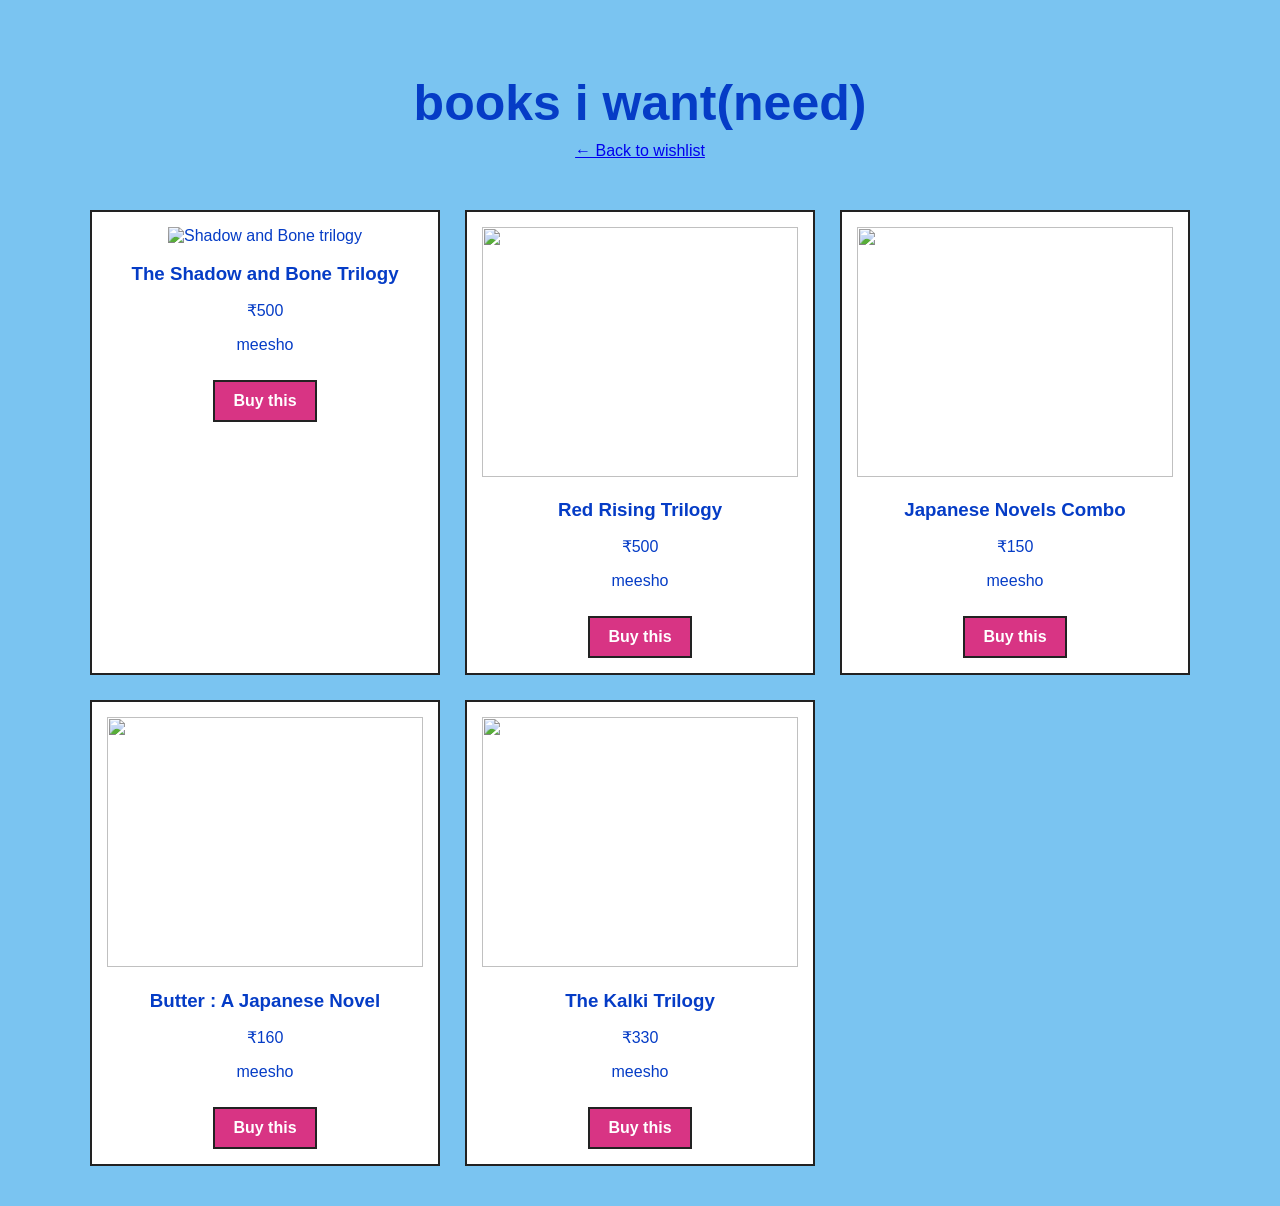
==== books.html @ e746ee74 "Add files via upload first version of wishlist." ====
<!DOCTYPE html>
<html>

<head>
    <title>Books | Kyra's Wishlist</title>
    <link rel="stylesheet" href="style.css">
</head>

<body>

    <header>
        <h1>books i want(need)</h1>
        <a href="index.html">← Back to wishlist</a>
    </header>

    <main>


    <div class="product-grid">

        <div class="product">

            <img src="images/b1.jpg" alt="Shadow and Bone trilogy">

            <h3>The Shadow and Bone Trilogy</h3>
            <p>₹500</p>
            <p>meesho</p>
            <a href="https://www.meesho.com/s/p/6wy0qq" target="_blank">Buy this</a>

        </div>


        <div class="product">

            <img src="images/b2.jpg">
            <h3>Red Rising Trilogy</h3>
            <p>₹500</p>
            <p>meesho</p>
            <a href="https://www.meesho.com/s/p/gcfrax" target="_blank">Buy this</a>

        </div>


        <div class="product">

            <img src="images/b3.png">
            <h3>Japanese Novels Combo</h3>
            <p>₹150</p>
            <p>meesho</p>
            <a href="https://www.meesho.com/s/p/9ctulj" target="_blank">Buy this</a>

        </div>

         <div class="product">

            <img src="images/b4.png">
            <h3>Butter : A Japanese Novel</h3>
            <p>₹160</p>
            <p>meesho</p>
            <a href="https://www.meesho.com/s/p/7ftz1p" target="_blank">Buy this</a>

        </div>

         <div class="product">

            <img src="images/b5.png">
            <h3>The Kalki Trilogy</h3>
            <p>₹330</p>
            <p>meesho</p>
            <a href="https://www.meesho.com/s/p/7ftz1p" target="_blank">Buy this</a>


         

    </div>

</main>
</body>
</html>
---- style.css ----
/* =========================
   GENERAL
   ========================= */

body {
    margin: 0;
    padding: 40px;
    background-color: #7ac4f1;
    color: #053cc6;
    font-family: Arial, sans-serif;
}


/* =========================
   HEADER
   ========================= */

header {
    text-align: center;
    margin-bottom: 50px;
}

h1 {
    font-size: 50px;
    margin-bottom: 10px;
}

header p {
    font-size: 17px;
}


/* =========================
   MAIN
   ========================= */

main {
    max-width: 1100px;
    margin: auto;
}

h2 {
    margin-bottom: 30px;
}


/* =========================
   HOMEPAGE CATEGORIES
   ========================= */

.category-container {
    display: flex;
    gap: 30px;
    justify-content: center;
}

.category {
    width: 250px;
    height: 250px;

    background-color: white;
    border: 2px solid #222;

    text-decoration: none;
    color: #222;

    display: flex;
    flex-direction: column;
    justify-content: center;
    align-items: center;

    text-align: center;

    transition: 0.2s;
}

.category:hover {
    transform: translateY(-5px);
}


/* =========================
   PRODUCT GRID
   ========================= */

.product-grid {
    display: grid;
    grid-template-columns: repeat(3, 1fr);
    gap: 25px;
}


/* =========================
   PRODUCT CARD
   ========================= */

.product {
    background-color: white;

    border: 2px solid #222;

    padding: 15px;

    text-align: center;
}


/* =========================
   PRODUCT IMAGE
   ========================= */

.product img {
    width: 100%;
    height: 250px;
    object-fit: contain;
}


/* =========================
   PRODUCT NAME
   ========================= */

.product h3 {
    margin-bottom: 8px;
}


/* =========================
   BUY BUTTON
   ========================= */

.product a {
    display: inline-block;

    margin-top: 10px;

    padding: 10px 18px;

    background-color: #d83484;
    color: white;

    text-decoration: none;

    border: 2px solid #222;
    
    font-weight: bold;

    transition: 0.2s;
}

.product a:hover {
    background-color: #ff1687;
    transform: scale(1.05);
}
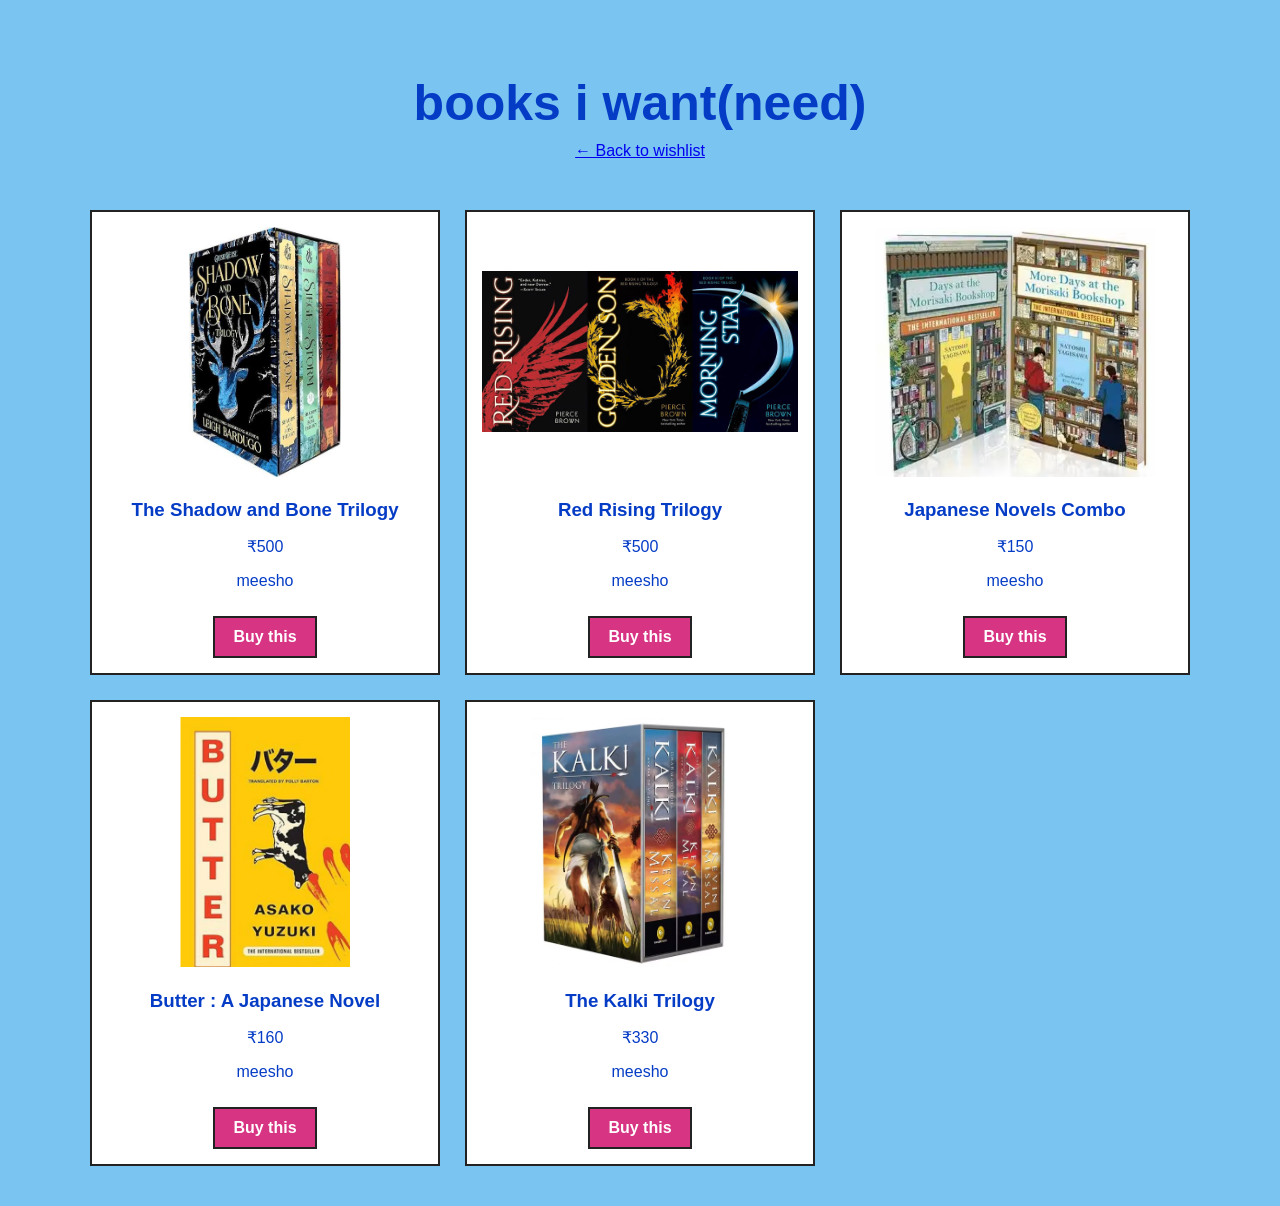
==== commit b9f896fd: "fixed the title" ====
--- a/books.html
+++ b/books.html
@@ -2,7 +2,7 @@
 <html>
 
 <head>
-    <title>Books | Kyra's Wishlist</title>
+    <title>Books | the wishlist</title>
     <link rel="stylesheet" href="style.css">
 </head>
 
